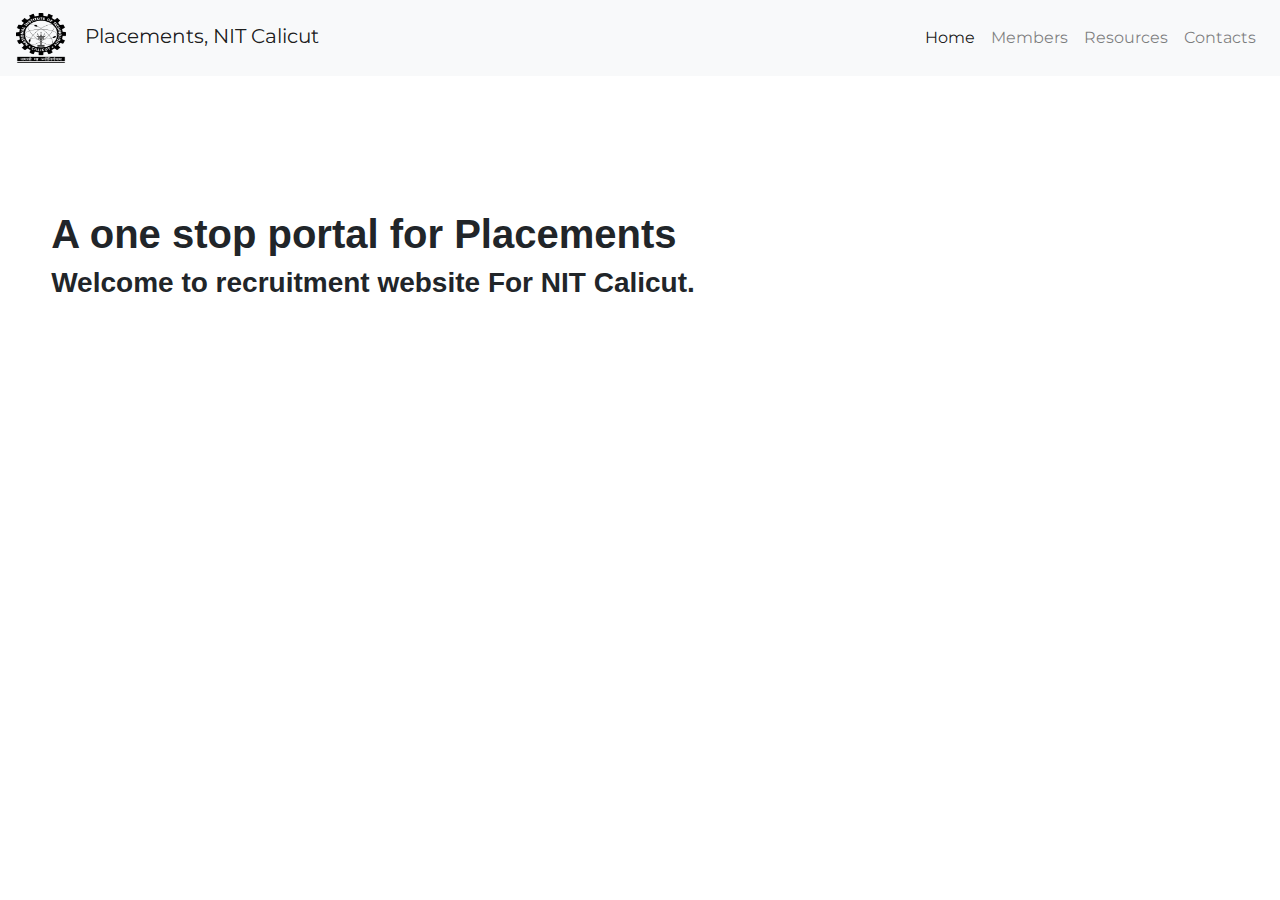
==== index.html @ c285b010 "Fixed few navbar issues and changed color" ====
<!DOCTYPE html>
<!DOCTYPE html>
<html lang="en" dir="ltr">

<head>
  <meta charset="utf-8">
  <!-- <meta http-equiv="refresh" content="5"> -->
  <meta name="viewport" content="width=device-width, initial-scale=1" />
  <meta name="author" content="Tom Saju">
  <meta name="description" content="A website to manage all the placement activities of NIT Calicut.">
  <title>Placement Management System</title>

  <!-- Website icon-->
  <link rel="shortcut icon" type="image/png" href="images/favicon.png">

  <!-- Bootstrap-->
  <link rel="stylesheet" href="https://cdn.jsdelivr.net/npm/bootstrap@4.0.0/dist/css/bootstrap.min.css" integrity="sha384-Gn5384xqQ1aoWXA+058RXPxPg6fy4IWvTNh0E263XmFcJlSAwiGgFAW/dAiS6JXm" crossorigin="anonymous">

  <!--Website fonts-->
  <link rel="stylesheet" href="https://fonts.googleapis.com/css?family=Roboto:300,300italic,700,700italic" />
  <link rel="preconnect" href="https://fonts.googleapis.com">
  <link rel="preconnect" href="https://fonts.gstatic.com" crossorigin>
  <link href="https://fonts.googleapis.com/css2?family=Montserrat&family=Ubuntu&display=swap" rel="stylesheet">


  <!-- CSS Style Sheet-->
  <link rel="stylesheet" href="assets\css\styles.css">
  <!-- <link rel="stylesheet" href="assets/css/members.css"> -->
</head>

<body>
  <!--Navigation Bar-->
  <nav class="navbar navbar-expand-lg navbar-light bg-light">
    <a class="navbar-brand" href="#">
      <img src="assets\images\nitc_logo.png" width="50" height="50" class="navbar-image d-inline-block align-middle" alt="">
      <span class="navBarTitle">Placements, NIT Calicut</span>
    </a>
    <button class="navbar-toggler" type="button" data-toggle="collapse" data-target="#navbarNav" aria-controls="navbarNav" aria-expanded="false" aria-label="Toggle navigation">
      <span class="navbar-toggler-icon"></span>
    </button>

    <div class="collapse navbar-collapse" id="navbarNav">
      <ul class="navbar-nav ml-auto">
        <li class="nav-item active">
          <a class="nav-link" href="./index.html">Home</span></a>
        </li>
        <li class="nav-item">
          <a class="nav-link" href="./members.html">Members</a>
        </li>
        <li class="nav-item">
          <a class="nav-link" href="./resources.html">Resources</a>
        </li>
        <li class="nav-item">
          <a class="nav-link" href="./contacts.html">Contacts</a>
        </li>
      </ul>
    </div>
  </nav>

  <!-- Title Section -->
  <div class="container-fluid">
    <div class="row">
      <div class="title-text-div col-lg-12 titleSection">
        <h1>A one stop portal for Placements</h1>
        <h3 class="title-description">Welcome to recruitment website For NIT Calicut.</h3>
      </div>
      <div class="title-img-div col-lg-6">
        <img class="title-img" src="images/title-image.png" alt="">
      </div>
    </div>
  </div>

  <!--Footer Section-->
  <!-- <footer>
    <p>Author: Team 3 | Web Programming</p>
    <p><a href="https://github.com/TomSaju2001/NITC-PlacementManagementSystem">Source Code</a></p>
  </footer> -->

  <!-- Optional JavaScript -->

  <!--JS links from bootstrap 4 site-->
  <!-- jQuery first, then Popper.js, then Bootstrap JS -->
  <script src="https://code.jquery.com/jquery-3.2.1.slim.min.js" integrity="sha384-KJ3o2DKtIkvYIK3UENzmM7KCkRr/rE9/Qpg6aAZGJwFDMVNA/GpGFF93hXpG5KkN" crossorigin="anonymous"></script>
  <script src="https://cdn.jsdelivr.net/npm/popper.js@1.12.9/dist/umd/popper.min.js" integrity="sha384-ApNbgh9B+Y1QKtv3Rn7W3mgPxhU9K/ScQsAP7hUibX39j7fakFPskvXusvfa0b4Q" crossorigin="anonymous"></script>
  <script src="https://cdn.jsdelivr.net/npm/bootstrap@4.0.0/dist/js/bootstrap.min.js" integrity="sha384-JZR6Spejh4U02d8jOt6vLEHfe/JQGiRRSQQxSfFWpi1MquVdAyjUar5+76PVCmYl" crossorigin="anonymous"></script>
</body>

</html>
---- assets/css/members.css ----
.modal-dialog{
    min-width: 75vw;
    min-height: 75vh;
}
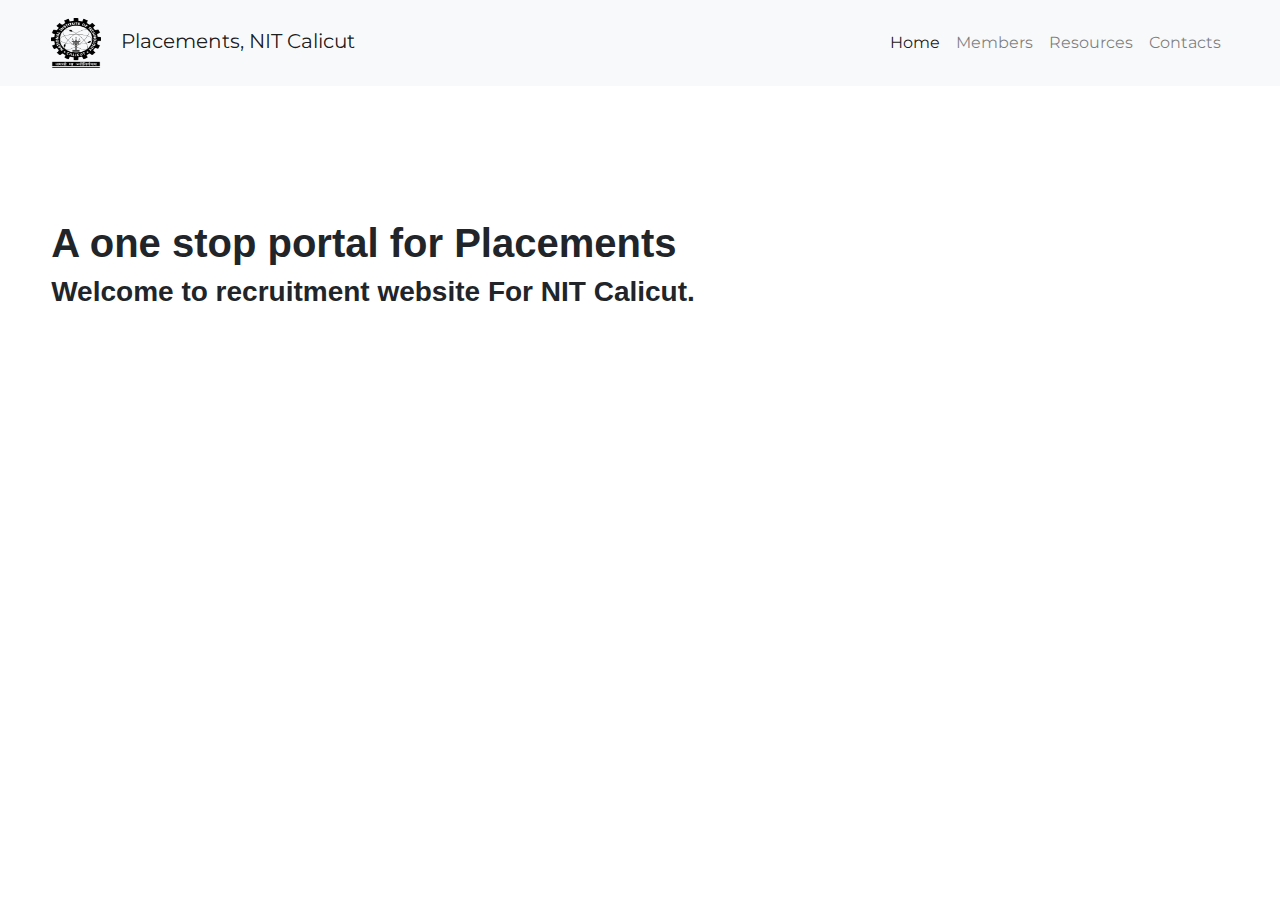
==== commit bb8c35e5: "Modified members page and few fixes in navigation bar padding" ====
--- a/index.html
+++ b/index.html
@@ -30,7 +30,7 @@
 
 <body>
   <!--Navigation Bar-->
-  <nav class="navbar navbar-expand-lg navbar-light bg-light">
+  <nav class="navbar navbar-expand-lg navbar-light bg-light container-fluid">
     <a class="navbar-brand" href="#">
       <img src="assets\images\nitc_logo.png" width="50" height="50" class="navbar-image d-inline-block align-middle" alt="">
       <span class="navBarTitle">Placements, NIT Calicut</span>
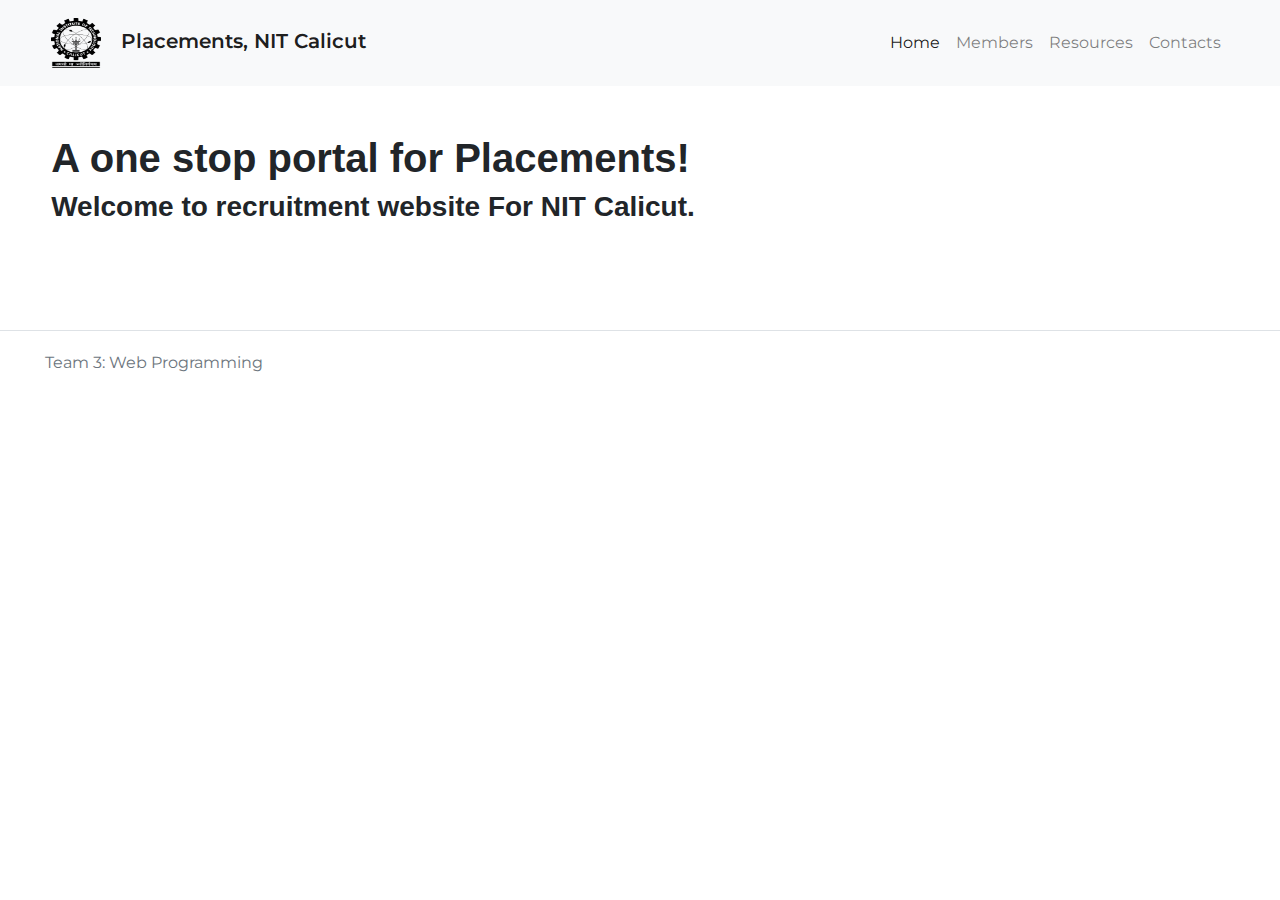
==== commit 0e2bc731: "Added contents to resources and contacts page. Added footer to each page" ====
--- a/index.html
+++ b/index.html
@@ -22,6 +22,8 @@
   <link rel="preconnect" href="https://fonts.gstatic.com" crossorigin>
   <link href="https://fonts.googleapis.com/css2?family=Montserrat&family=Ubuntu&display=swap" rel="stylesheet">
 
+  <!-- Font Awesome link -->
+  <script src="https://kit.fontawesome.com/f318b3c62c.js" crossorigin="anonymous"></script>
 
   <!-- CSS Style Sheet-->
   <link rel="stylesheet" href="assets\css\styles.css">
@@ -30,7 +32,7 @@
 
 <body>
   <!--Navigation Bar-->
-  <nav class="navbar navbar-expand-lg navbar-light bg-light container-fluid">
+  <nav class="navbar fixed-top navbar-expand-lg navbar-light bg-light container-fluid">
     <a class="navbar-brand" href="#">
       <img src="assets\images\nitc_logo.png" width="50" height="50" class="navbar-image d-inline-block align-middle" alt="">
       <span class="navBarTitle">Placements, NIT Calicut</span>
@@ -42,7 +44,7 @@
     <div class="collapse navbar-collapse" id="navbarNav">
       <ul class="navbar-nav ml-auto">
         <li class="nav-item active">
-          <a class="nav-link" href="./index.html">Home</span></a>
+          <a class="nav-link" href="./index.html"><i class="fa-solid fa-house"></i>  Home</span></a>
         </li>
         <li class="nav-item">
           <a class="nav-link" href="./members.html">Members</a>
@@ -61,7 +63,7 @@
   <div class="container-fluid">
     <div class="row">
       <div class="title-text-div col-lg-12 titleSection">
-        <h1>A one stop portal for Placements</h1>
+        <h1>A one stop portal for Placements!</h1>
         <h3 class="title-description">Welcome to recruitment website For NIT Calicut.</h3>
       </div>
       <div class="title-img-div col-lg-6">
@@ -71,10 +73,27 @@
   </div>
 
   <!--Footer Section-->
-  <!-- <footer>
-    <p>Author: Team 3 | Web Programming</p>
-    <p><a href="https://github.com/TomSaju2001/NITC-PlacementManagementSystem">Source Code</a></p>
-  </footer> -->
+  <div class="footerDiv">
+  <footer class="d-flex flex-wrap justify-content-between align-items-center py-3 my-4 border-top">
+    <div class="col-md-4 d-flex align-items-center">
+      <a href="https://getbootstrap.com/" class="mb-3 me-2 mb-md-0 text-muted text-decoration-none lh-1">
+        <svg class="bi" width="30" height="24"><use xlink:href="#bootstrap"></use></svg>
+      </a>
+      <span class="mb-3 mb-md-0 text-muted">Team 3: Web Programming</span>
+    </div>
+
+    <ul class="nav col-md-4 justify-content-end list-unstyled d-flex">
+      <li class="ms-3 mb-md-0 footerItem"><a href="./members.html"><i class="fa-solid fa-people-group"> </i></a></li>
+      <li class="ms-3 mb-md-0 footerItem"><a href="./contacts.html"><i class="fa-sharp fa-solid fa-address-card"></i></i></a></li>
+      <li class="ms-3 mb-md-0 footerItem">
+        <a href="https://github.com/TomSaju2001" target="_blank">
+            <i class="fa-brands fa-square-github"></i>
+        </a>
+      </li>
+    </ul>
+  </footer>
+</div>
+
 
   <!-- Optional JavaScript -->
 
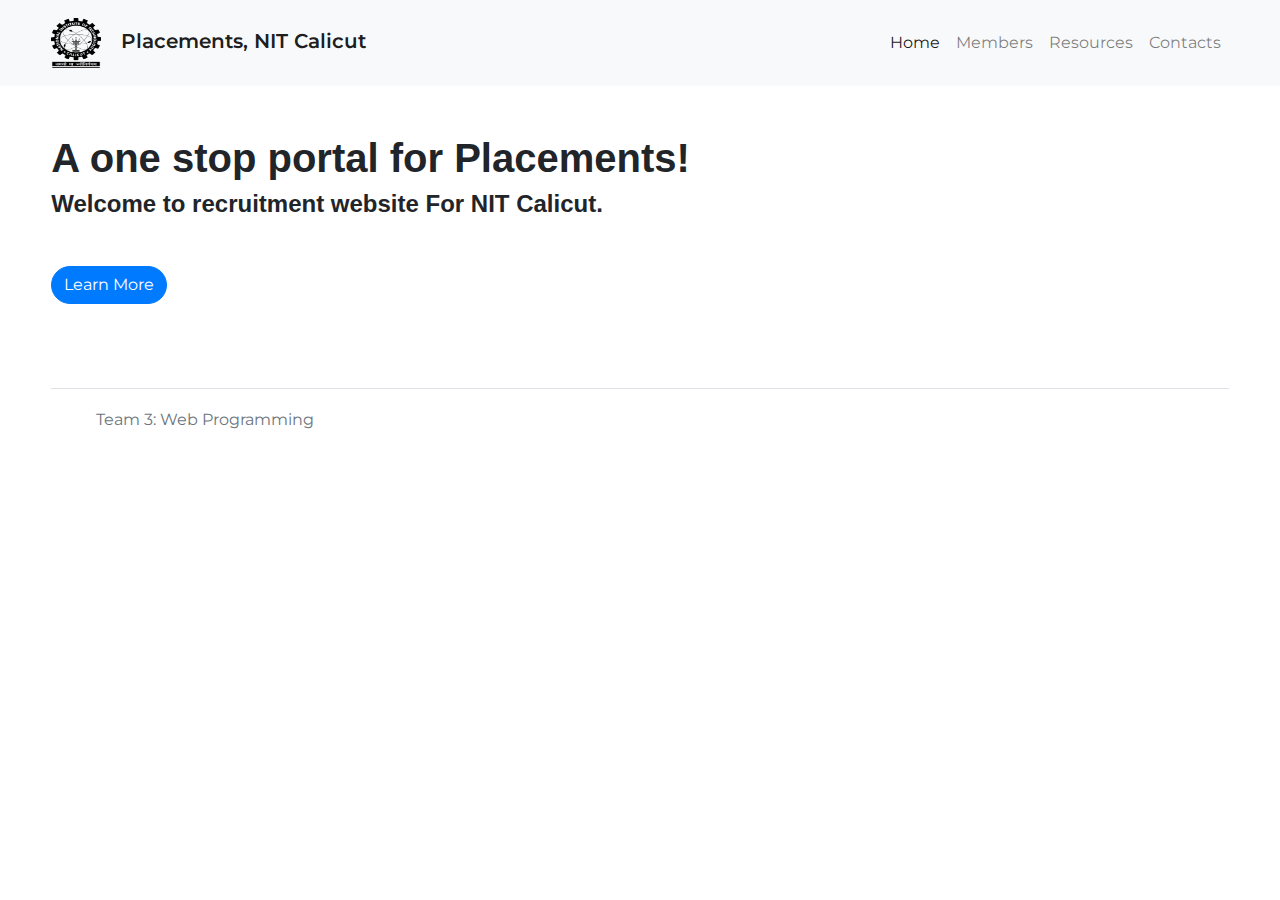
==== commit 3ada52f2: "Fixed nav bar title link" ====
--- a/index.html
+++ b/index.html
@@ -33,7 +33,7 @@
 <body>
   <!--Navigation Bar-->
   <nav class="navbar fixed-top navbar-expand-lg navbar-light bg-light container-fluid">
-    <a class="navbar-brand" href="#">
+    <a class="navbar-brand" href="./index.html">
       <img src="assets\images\nitc_logo.png" width="50" height="50" class="navbar-image d-inline-block align-middle" alt="">
       <span class="navBarTitle">Placements, NIT Calicut</span>
     </a>
@@ -41,7 +41,7 @@
       <span class="navbar-toggler-icon"></span>
     </button>
 
-    <div class="collapse navbar-collapse" id="navbarNav">
+    <div class="collapse navbar-collapse"  id="navbarNav">
       <ul class="navbar-nav ml-auto">
         <li class="nav-item active">
           <a class="nav-link" href="./index.html"><i class="fa-solid fa-house"></i>  Home</span></a>
@@ -64,8 +64,14 @@
     <div class="row">
       <div class="title-text-div col-lg-12 titleSection">
         <h1>A one stop portal for Placements!</h1>
-        <h3 class="title-description">Welcome to recruitment website For NIT Calicut.</h3>
-      </div>
+        <h4 class="title-description">Welcome to recruitment website For NIT Calicut.</h4>
+
+        <div class="mt-5">
+          <a role="button" class="btn btn-primary" href="./about.html">
+              Learn More
+            </a>
+        </div>
+
       <div class="title-img-div col-lg-6">
         <img class="title-img" src="images/title-image.png" alt="">
       </div>
@@ -86,7 +92,7 @@
       <li class="ms-3 mb-md-0 footerItem"><a href="./members.html"><i class="fa-solid fa-people-group"> </i></a></li>
       <li class="ms-3 mb-md-0 footerItem"><a href="./contacts.html"><i class="fa-sharp fa-solid fa-address-card"></i></i></a></li>
       <li class="ms-3 mb-md-0 footerItem">
-        <a href="https://github.com/TomSaju2001" target="_blank">
+        <a href="https://github.com/TomSaju2001/NITC-PlacementManagementSystem" target="_blank">
             <i class="fa-brands fa-square-github"></i>
         </a>
       </li>
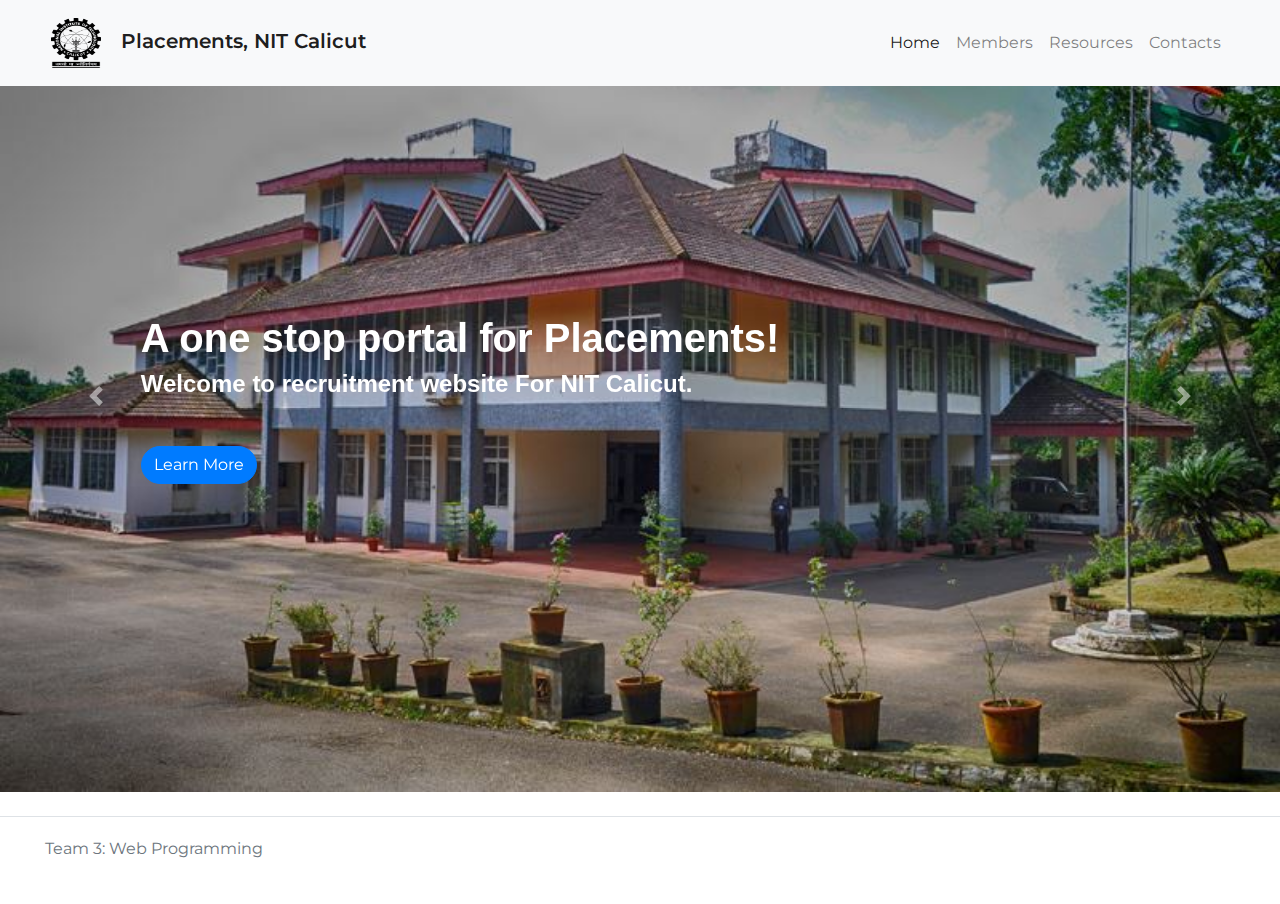
==== commit aec26afd: "Fixed about page navbar and added slider support to home page" ====
--- a/index.html
+++ b/index.html
@@ -41,10 +41,10 @@
       <span class="navbar-toggler-icon"></span>
     </button>
 
-    <div class="collapse navbar-collapse"  id="navbarNav">
+    <div class="collapse navbar-collapse" id="navbarNav">
       <ul class="navbar-nav ml-auto">
         <li class="nav-item active">
-          <a class="nav-link" href="./index.html"><i class="fa-solid fa-house"></i>  Home</span></a>
+          <a class="nav-link" href="./index.html"><i class="fa-solid fa-house"></i> Home</span></a>
         </li>
         <li class="nav-item">
           <a class="nav-link" href="./members.html">Members</a>
@@ -59,8 +59,31 @@
     </div>
   </nav>
 
+  <!-- Slider-->
+  <div id="carouselExampleControls" class="carousel slide" data-ride="carousel">
+    <div class="carousel-inner">
+      <div class="carousel-item active">
+        <img class="d-block w-100" src="assets\images\campus_img_6.jpg" alt="First slide">
+      </div>
+      <div class="carousel-item">
+        <img class="d-block w-100" src="assets\images\image1.jpg" alt="Second slide">
+      </div>
+      <div class="carousel-item">
+        <img class="d-block w-100" src="assets\images\campus_img_5.jpg" alt="Third slide">
+      </div>
+    </div>
+    <a class="carousel-control-prev" href="#carouselExampleControls" role="button" data-slide="prev">
+      <span class="carousel-control-prev-icon" aria-hidden="true"></span>
+      <span class="sr-only">Previous</span>
+    </a>
+    <a class="carousel-control-next" href="#carouselExampleControls" role="button" data-slide="next">
+      <span class="carousel-control-next-icon" aria-hidden="true"></span>
+      <span class="sr-only">Next</span>
+    </a>
+  </div>
+
   <!-- Title Section -->
-  <div class="container-fluid">
+  <div class="container-fluid titleMainDiv">
     <div class="row">
       <div class="title-text-div col-lg-12 titleSection">
         <h1>A one stop portal for Placements!</h1>
@@ -68,46 +91,49 @@
 
         <div class="mt-5">
           <a role="button" class="btn btn-primary" href="./about.html">
-              Learn More
-            </a>
+            Learn More
+          </a>
         </div>
 
-      <div class="title-img-div col-lg-6">
-        <img class="title-img" src="images/title-image.png" alt="">
+        <div class="title-img-div col-lg-6">
+          <img class="title-img" src="images/title-image.png" alt="">
+        </div>
       </div>
     </div>
   </div>
 
-  <!--Footer Section-->
-  <div class="footerDiv">
-  <footer class="d-flex flex-wrap justify-content-between align-items-center py-3 my-4 border-top">
-    <div class="col-md-4 d-flex align-items-center">
-      <a href="https://getbootstrap.com/" class="mb-3 me-2 mb-md-0 text-muted text-decoration-none lh-1">
-        <svg class="bi" width="30" height="24"><use xlink:href="#bootstrap"></use></svg>
-      </a>
-      <span class="mb-3 mb-md-0 text-muted">Team 3: Web Programming</span>
+    <!--Footer Section-->
+    <div class="footerDiv">
+      <footer class="d-flex flex-wrap justify-content-between align-items-center py-3 my-4 border-top">
+        <div class="col-md-4 d-flex align-items-center">
+          <a href="https://getbootstrap.com/" class="mb-3 me-2 mb-md-0 text-muted text-decoration-none lh-1">
+            <svg class="bi" width="30" height="24">
+              <use xlink:href="#bootstrap"></use>
+            </svg>
+          </a>
+          <span class="mb-3 mb-md-0 text-muted">Team 3: Web Programming</span>
+        </div>
+
+        <ul class="nav col-md-4 justify-content-end list-unstyled d-flex">
+          <li class="ms-3 mb-md-0 footerItem"><a href="./members.html"><i class="fa-solid fa-people-group"> </i></a></li>
+          <li class="ms-3 mb-md-0 footerItem"><a href="./contacts.html"><i class="fa-sharp fa-solid fa-address-card"></i></i></a></li>
+          <li class="ms-3 mb-md-0 footerItem">
+            <a href="https://github.com/TomSaju2001/NITC-PlacementManagementSystem" target="_blank">
+              <i class="fa-brands fa-square-github"></i>
+            </a>
+          </li>
+        </ul>
+      </footer>
     </div>
 
-    <ul class="nav col-md-4 justify-content-end list-unstyled d-flex">
-      <li class="ms-3 mb-md-0 footerItem"><a href="./members.html"><i class="fa-solid fa-people-group"> </i></a></li>
-      <li class="ms-3 mb-md-0 footerItem"><a href="./contacts.html"><i class="fa-sharp fa-solid fa-address-card"></i></i></a></li>
-      <li class="ms-3 mb-md-0 footerItem">
-        <a href="https://github.com/TomSaju2001/NITC-PlacementManagementSystem" target="_blank">
-            <i class="fa-brands fa-square-github"></i>
-        </a>
-      </li>
-    </ul>
-  </footer>
-</div>
 
+    <!-- Optional JavaScript -->
 
-  <!-- Optional JavaScript -->
-
-  <!--JS links from bootstrap 4 site-->
-  <!-- jQuery first, then Popper.js, then Bootstrap JS -->
-  <script src="https://code.jquery.com/jquery-3.2.1.slim.min.js" integrity="sha384-KJ3o2DKtIkvYIK3UENzmM7KCkRr/rE9/Qpg6aAZGJwFDMVNA/GpGFF93hXpG5KkN" crossorigin="anonymous"></script>
-  <script src="https://cdn.jsdelivr.net/npm/popper.js@1.12.9/dist/umd/popper.min.js" integrity="sha384-ApNbgh9B+Y1QKtv3Rn7W3mgPxhU9K/ScQsAP7hUibX39j7fakFPskvXusvfa0b4Q" crossorigin="anonymous"></script>
-  <script src="https://cdn.jsdelivr.net/npm/bootstrap@4.0.0/dist/js/bootstrap.min.js" integrity="sha384-JZR6Spejh4U02d8jOt6vLEHfe/JQGiRRSQQxSfFWpi1MquVdAyjUar5+76PVCmYl" crossorigin="anonymous"></script>
+    <!--JS links from bootstrap 4 site-->
+    <!-- jQuery first, then Popper.js, then Bootstrap JS -->
+    <script src="https://code.jquery.com/jquery-3.2.1.slim.min.js" integrity="sha384-KJ3o2DKtIkvYIK3UENzmM7KCkRr/rE9/Qpg6aAZGJwFDMVNA/GpGFF93hXpG5KkN" crossorigin="anonymous"></script>
+    <script src="https://cdn.jsdelivr.net/npm/popper.js@1.12.9/dist/umd/popper.min.js" integrity="sha384-ApNbgh9B+Y1QKtv3Rn7W3mgPxhU9K/ScQsAP7hUibX39j7fakFPskvXusvfa0b4Q" crossorigin="anonymous"></script>
+    <script src="https://cdn.jsdelivr.net/npm/bootstrap@4.0.0/dist/js/bootstrap.min.js" integrity="sha384-JZR6Spejh4U02d8jOt6vLEHfe/JQGiRRSQQxSfFWpi1MquVdAyjUar5+76PVCmYl" crossorigin="anonymous"></script>
 </body>
 
 </html>
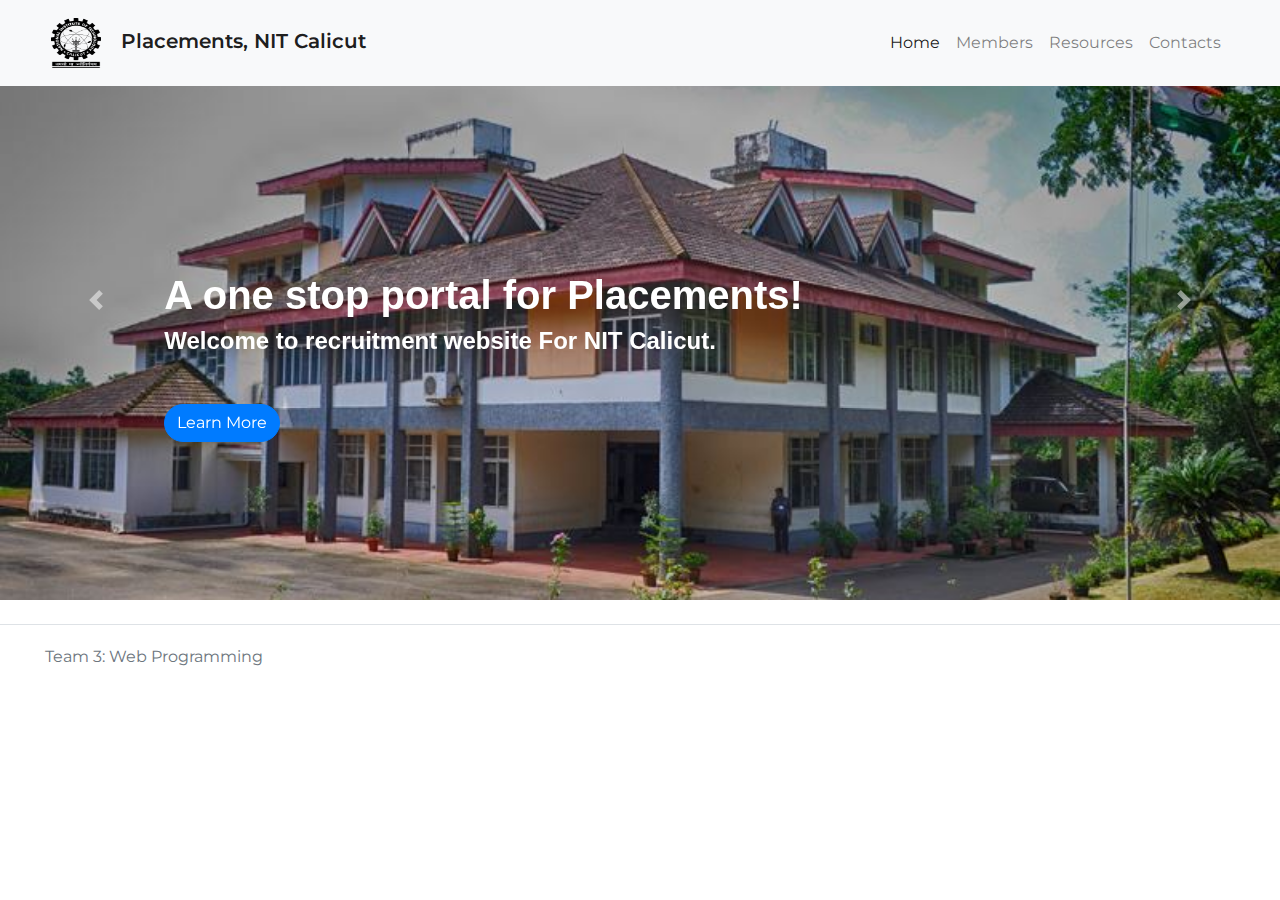
==== commit bfe51585: "carousal height fixed. Not responsive. Need fix" ====
--- a/index.html
+++ b/index.html
@@ -61,7 +61,7 @@
 
   <!-- Slider-->
   <div id="carouselExampleControls" class="carousel slide" data-ride="carousel">
-    <div class="carousel-inner">
+    <div class="carousel-inner wallpaper-frame">
       <div class="carousel-item active">
         <img class="d-block w-100" src="assets\images\campus_img_6.jpg" alt="First slide">
       </div>
@@ -83,9 +83,9 @@
   </div>
 
   <!-- Title Section -->
-  <div class="container-fluid titleMainDiv">
+  <div class="container-fluid titleMainDiv col-md-8">
     <div class="row">
-      <div class="title-text-div col-lg-12 titleSection">
+      <div class="title-text-div titleSection">
         <h1>A one stop portal for Placements!</h1>
         <h4 class="title-description">Welcome to recruitment website For NIT Calicut.</h4>
 
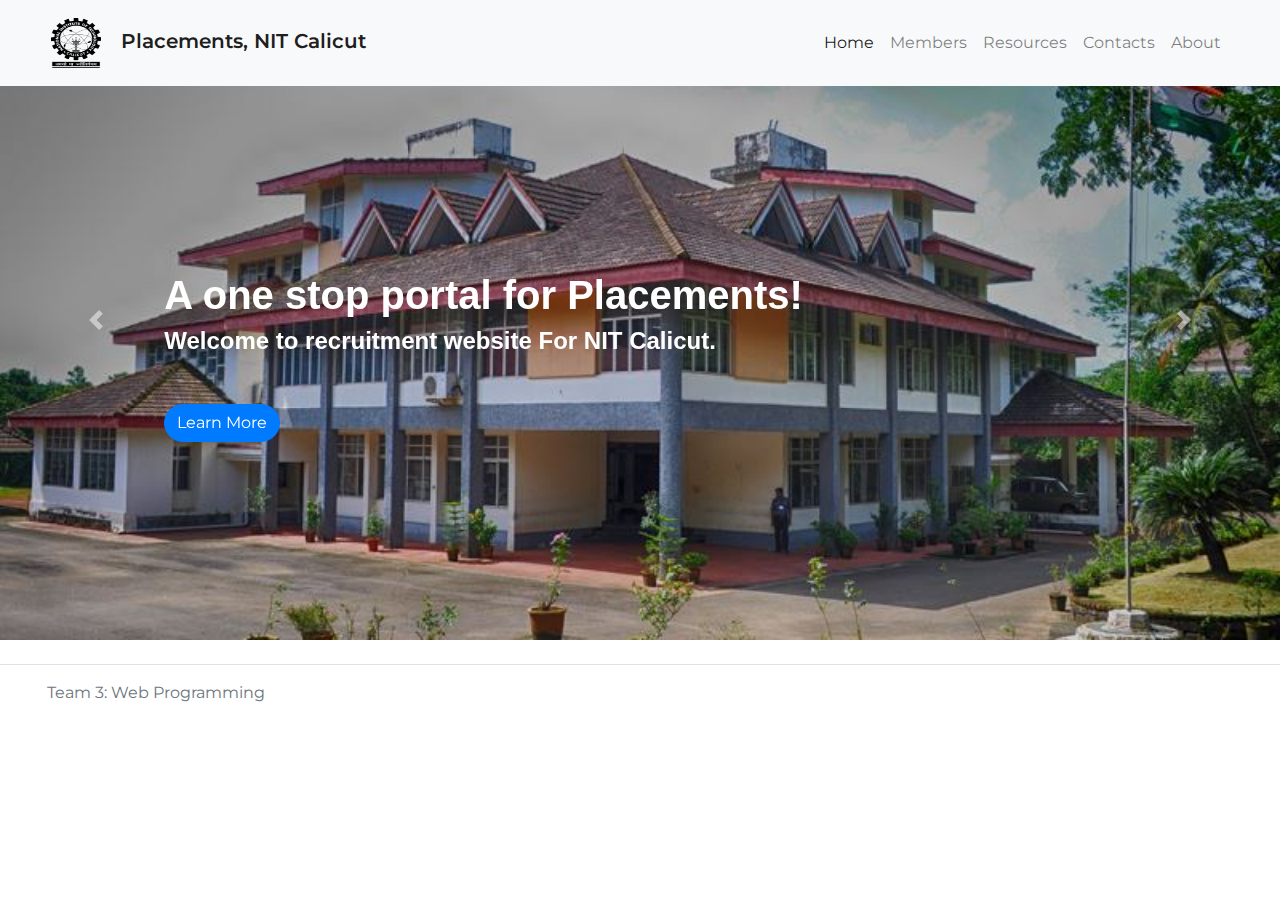
==== commit 33ef653b: "Fixed about page and unwanted link in footer component" ====
--- a/index.html
+++ b/index.html
@@ -32,7 +32,7 @@
 
 <body>
   <!--Navigation Bar-->
-  <nav class="navbar fixed-top navbar-expand-lg navbar-light bg-light container-fluid">
+  <nav class="navbar  fixed-top navbar-expand-lg navbar-light bg-light container-fluid">
     <a class="navbar-brand" href="./index.html">
       <img src="assets\images\nitc_logo.png" width="50" height="50" class="navbar-image d-inline-block align-middle" alt="">
       <span class="navBarTitle">Placements, NIT Calicut</span>
@@ -54,6 +54,9 @@
         </li>
         <li class="nav-item">
           <a class="nav-link" href="./contacts.html">Contacts</a>
+        </li>
+        <li class="nav-item">
+          <a class="nav-link" href="./about.html">About</a>
         </li>
       </ul>
     </div>
@@ -106,12 +109,7 @@
     <div class="footerDiv">
       <footer class="d-flex flex-wrap justify-content-between align-items-center py-3 my-4 border-top">
         <div class="col-md-4 d-flex align-items-center">
-          <a href="https://getbootstrap.com/" class="mb-3 me-2 mb-md-0 text-muted text-decoration-none lh-1">
-            <svg class="bi" width="30" height="24">
-              <use xlink:href="#bootstrap"></use>
-            </svg>
-          </a>
-          <span class="mb-3 mb-md-0 text-muted">Team 3: Web Programming</span>
+          <span class="mb-3 mb-md-0 text-muted">&nbsp; &nbsp; &nbsp; &nbsp; Team 3: Web Programming</span>
         </div>
 
         <ul class="nav col-md-4 justify-content-end list-unstyled d-flex">
